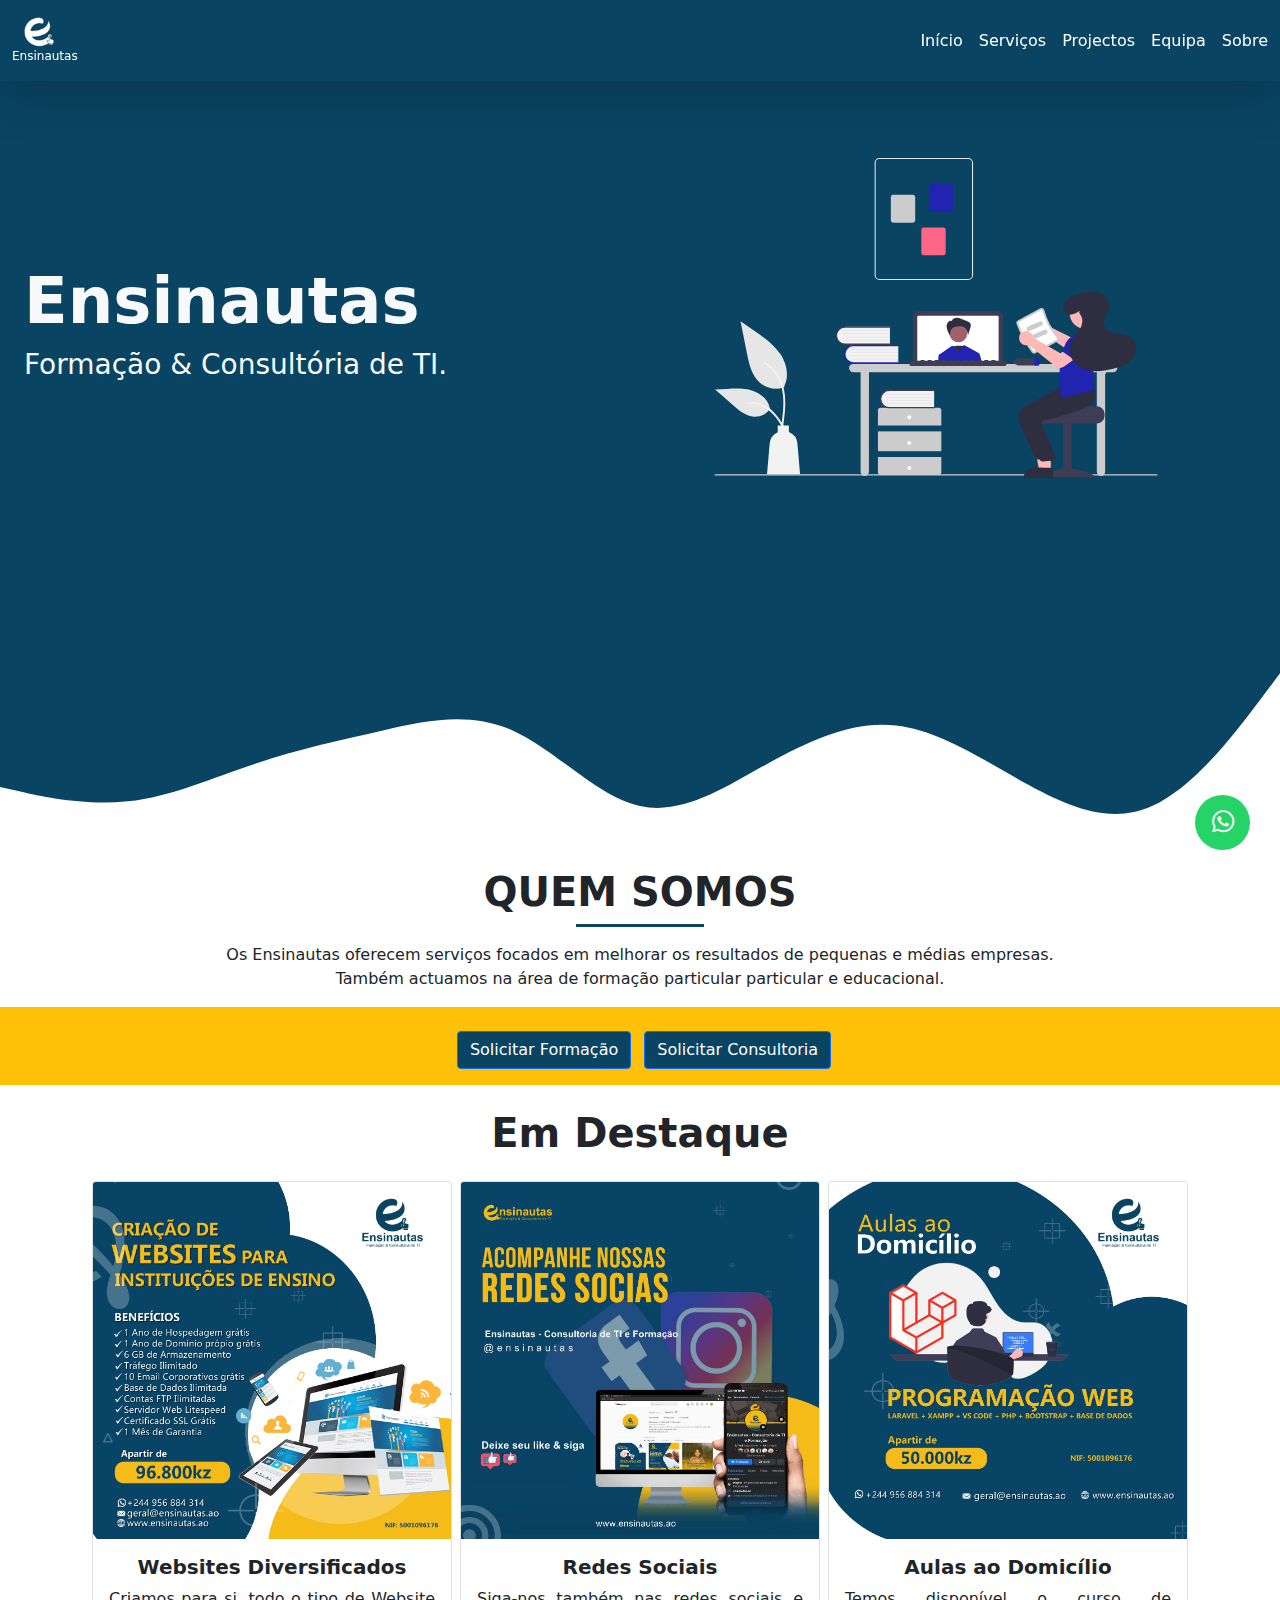
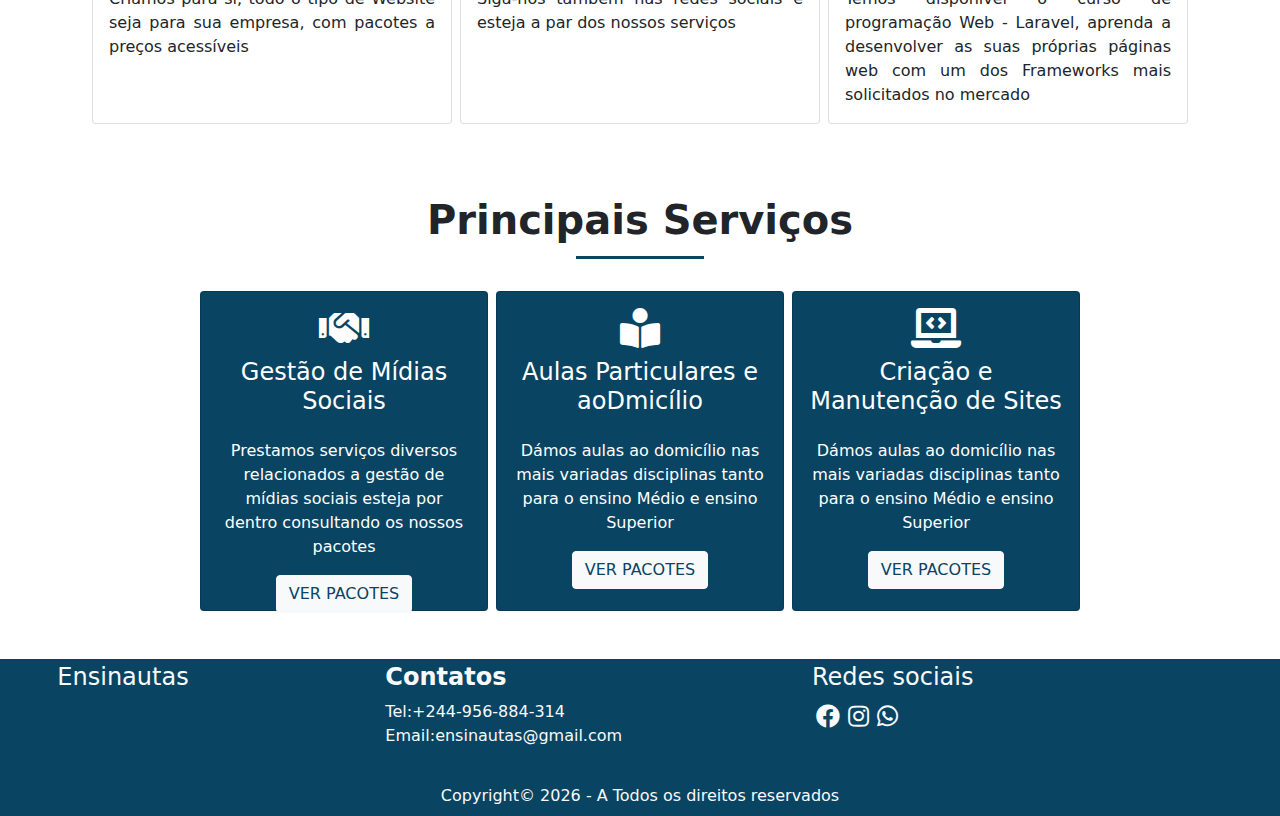
==== index.html @ be16ebf1 "Update index.html" ====
<!DOCTYPE html>
<html lang="en">
<head>
    <meta charset="UTF-8">
    <meta name="viewport" content="width=device-width, initial-scale=1.0">
    <meta http-equiv="X-UA-Compatible" content="ie=edge">
    <meta name="keywords" content="Ensinautas,
      Educação, TI, Consultoria, Websites, Profnautas,
      Aulas ao Domicílio,Gestão de Mídias Sociais,
      Identidade Visual, Manutenção,Formação de TI ">
    <meta name="description" content="
      Somos uma Empresa de formação e consultória de TI,
      desenvolvemos websites de diversos tipos para empresas
      e fornecemos manuntenção.">
    
    <link rel="shortcut icon" href="favicon.ico" type="image/x-icon">

   
    <link rel="stylesheet" type="text/css" href="./public/ensinautas/plugins/bootstrap.min.css">
   
    <link rel="stylesheet" type="text/css" href="./public/ensinautas/plugins/all.min.css">
    <link rel="stylesheet" type="text/css" href="./public/ensinautas/plugins/fontawesome.min.css">
   
    <link rel="stylesheet" type="text/css" href="./public/ensinautas/css/style.css">    
     <title>Portifolio Ensinautas</title>
</head>
<body id="topo">
   
    <header id="inicio">
      
      <nav class=" navbar navbar-expand-lg  navbar-dark menu shadow-lg fixed-top text-start menu"  >
        <a class="navbar-brand p-2 d-flex flex-column justify-content-end" href="index.html">
          <img class="logo-ensinautas mx-3" src="./img/logo-ensinautas.png" alt="logotipo-ensinautas">
          <span class="text mx-1">Ensinautas</span>
        </a>
        
        <button class="navbar-toggler" type="button" data-bs-toggle="collapse" data-bs-target="#navbarNav" aria-controls="navbarNav" aria-expanded="false" aria-label="Toggle navigation">
          <span class="navbar-toggler-icon"></span>
        </button>

        <div class="collapse navbar-collapse text-white  justify-content-end p-1 text-center" id="navbarNav">
          <ul class="navbar-nav ">
            <li class="nav-item active">
              <a class="nav-link text-white" href="#inicio">Início</a>
            </li>
            <li class="nav-item">
              <a class="nav-link text-white" href="#servicos">Serviços</a>
            </li>
            <li class="nav-item">
              <a class="nav-link text-white" href="projects.html">Projectos</a>
            </li>
            <li class="nav-item">
              <a class="nav-link text-white" href="team.html">Equipa</a>
            </li>
            <li class="nav-item">
              <a class="nav-link text-white" href="about.html">Sobre</a>
            </li>
          </ul>

        </div>
      </nav>
          
        <div class="cabecalho mt-5 d-flex align-items-center justify-content-between p-4 banner" >
          <div class="info">
            <h2 class="display-3 text-light fw-bold">Ensinautas</h2>
            <p class="text-light  h3">Formação & Consultória de TI.</p>
           </div>
          <div>
            <img src="./img/svg-2.svg" class="img-fluid svg-banner " alt="Imagem de banner que ilustra a logomarca Ensinautas">
          </div>
       </div>
        
        <svg  xmlns="http://www.w3.org/2000/svg" viewBox="0 0 1440 315">
            <path fill="#094462" fill-opacity="1" d="M0,224L24,229.3C48,235,96,245,144,240C192,235,240,213,288,197.3C336,181,384,171,432,160C480,149,528,139,576,160C624,181,672,235,720,245.3C768,256,816,224,864,197.3C912,171,960,149,1008,154.7C1056,160,1104,192,1152,218.7C1200,245,1248,267,1296,245.3C1344,224,1392,160,1416,128L1440,96L1440,0L1416,0C1392,0,1344,0,1296,0C1248,0,1200,0,1152,0C1104,0,1056,0,1008,0C960,0,912,0,864,0C816,0,768,0,720,0C672,0,624,0,576,0C528,0,480,0,432,0C384,0,336,0,288,0C240,0,192,0,144,0C96,0,48,0,24,0L0,0Z"></path>
        </svg>
         
        <div id="secao"></div>
 
    </header>
     

    <section id="quem_somos">
      <div class="text-center">
        <h1 class=" fw-bold">QUEM SOMOS</h1>
        <div class="divider container"></div>

      </div>
        <div class="text-center container col-md-8 mt-3">

          <p>Os Ensinautas oferecem serviços focados em melhorar
            os resultados de pequenas e médias empresas. Também actuamos
            na área de formação particular particular e educacional.
          </p>
        </div>

        <div class="col-md-12 bg-warning p-3 d-flex flex-wrap justify-content-center">
          <div class="text-center">
            <button  id="bg-primary" class="btn btn-primary mx-2 mt-2 ">Solicitar Formação</button>
            <button  id="bg-primary" class="btn btn-primary mt-2">Solicitar Consultoria</button>
          </div>
          
        </div>
     </section>


     
<main class="container">
  
  
  <section class="col-md-12">

    <h1 class="text-center fw-bold  mt-4 mb-3 ">Em Destaque</h1>
      <div id="caixa_destaque" class=" col-md-12 d-flex flex-wrap justify-content-center">  
        
      
      </div>   
  
  </section>  
  
   
  <section class="servicos  " id="servicos">

      <div class="d-flex  justify-content-center align-items-center flex-column mt-4 mb-4">
        <h1 class="text-center mt-5 fw-bold">Principais Serviços</h1>
        <div class=" divider"></div>
      </div>
    
    <div  class="col-md-12 d-flex flex-wrap justify-content-center align-items-center">
       
      <div id="caixa_servicos" class=" col-md-12 d-flex flex-wrap justify-content-center align-items-center">
        
      </div>      

    </div>

  </section>

     
  <div class="whatsapp-flutuante">
  <a  href="https://api.whatsapp.com/send?phone=244956884314" target="_blank">
   <i class="icone fab fa-whatsapp text-light"></i>
  </a>
  </div>
  
   

</main>

  
 <footer id="sobre" class=" mt-5 text-light text-justify" >
   
  <div class="d-flex flex-wrap  col-md-12 justify-content-center">

    <div class="col-md-3 mx-2 p-1 d-flex">
       <h4>Ensinautas </h4>
    </div>
  
  <div class="col-md-4 p-1">      
      <h4 class="text-bold">Contatos</h4>
      <a href="tel:+244921767552" class="text-light link">Tel:+244-956-884-314</a><br>
      <a href="mailto:ensinautas@gmail.com" class="text-light link">Email:ensinautas@gmail.com</a href="#"><br>
     
      </div>
        <div class="col-md-4 p-1">
          <h4>Redes sociais</h4>
          <div class="d-flex flex-wrap">
            <a href=""><i class="fab fa-facebook text-light p-1 fs-4"></i></a>
            <a href=""><i class="fab fa-instagram text-light p-1 fs-4"></i></a>
            <a href=""><i class="fab fa-whatsapp text-light p-1 fs-4"></i></a>
          </div>

        </div>
    </div>

      <div class="text-center mt-4 p-2">
      <span id="year"></span>
    </div>


 </footer>
 
<script src="./public/ensinautas/js/db-ensinautas.js"></script>
<script src="./public/ensinautas/plugins/jquery-3.6.0.min.js"></script>
<script src="./public/ensinautas/plugins/bootstrap.bundle.min.js"></script>
<script src="./public/ensinautas/plugins/fontawesome.min.js"></script>
<script type="module" src=" https://cdn.skypack.dev/@hotwired/turbo "></script>

 

</body>
</html>
---- public/ensinautas/css/style.css ----
/* Efeito fade ao carregar a pagina*/
/* Animação ao recarregar a página cria uma animação de Fade */
*{

    animation: fade;
    animation-duration: 1s;
}

 @keyframes fade
 {
    from{
       opacity: 0;
    }

    to{
       opacity: 1;

    }
 }
/* Fim de efeito fade ao carregar a pagina */


/* estilo do body */
body{
    scroll-behavior: smooth;
    margin: 0;
    padding: 0;
}
 /* Tamanho do logotipo do site */
 .logo-ensinautas{
    width:30px;
   }
 .text{
    font-size:12px !important;
    font-weight: 500;
   }
/* Fim do Tamanho do logotipo do site */
/* estilo do menu */
 .menu{
    background-color: rgb(9, 68, 98) !important;
 }
.cabecalho{
    background-color: rgb(9, 68, 98);
    color: #fff;
}
.info{
    margin-top: 1rem;
}

.img-destaque:hover{

    box-shadow: 3px 3px 6px #094462 ;
    transition: .8s;
}

#bg-primary{
    background-color: #094462 !important;
}
#text{
    color: #094462 !important;
    font-weight: 500;

}

#text:hover{
    opacity: .9;
}


#border-primary{
    border-left: 0.25rem solid #094462 !important;
}

.banner{
    height: 60vh;
}
.svg-banner{

    width: 40rem;
    height: 20rem;
}
.foto-equipa{
    width: 15rem;
}
/* Cor dos cards de equipa  */
.info-card{
    background-color: rgba(0, 0, 0, 0.04);
}
/* Fim da Cor dos cards de equipa  */
/* Estilo do Botão flutuante do Whatsapp */
.whatsapp-flutuante
{
    cursor: pointer;
    position: fixed;
    height: 55px;
    width: 55px;
    bottom:50px;
    right: 30px;
    background-color: #25d366;
    border-radius: 50px;
    text-align: center;
    font-size: 30px;
    z-index: 1000;
}
.whatsapp-flutuante i{
    font-size: 1.6rem;
     margin-top: .9rem;
}
/* Fim do estilo Botão flutuante do Whatsapp */
.contactos a{
text-decoration: none;
}
.text-justify{
    text-align: justify !important;
}
.text-bold{
    font-weight: bolder;
}
.letter_spacing{
    letter-spacing: -.5px !important;
}
.link{
    text-decoration: none;
}
/*  Estilo do sobre */
#sobre, #btn_login{
    box-sizing:border-box !important;
    background-color: #094462 !important;

}


/* Fim do Estilo do sobre */


/* estilo do formulario de login */
.form_login{

    border:.1em solid #094462;
    padding: 2em;
    box-shadow: .1px .1px .1em #094462;
}
/* fim do estilo do formulario de login */

.divider{
    text-align: center;
    margin-top: 4px;
    width: 8rem;
    height: 3px;
    background-color: #094462;
}
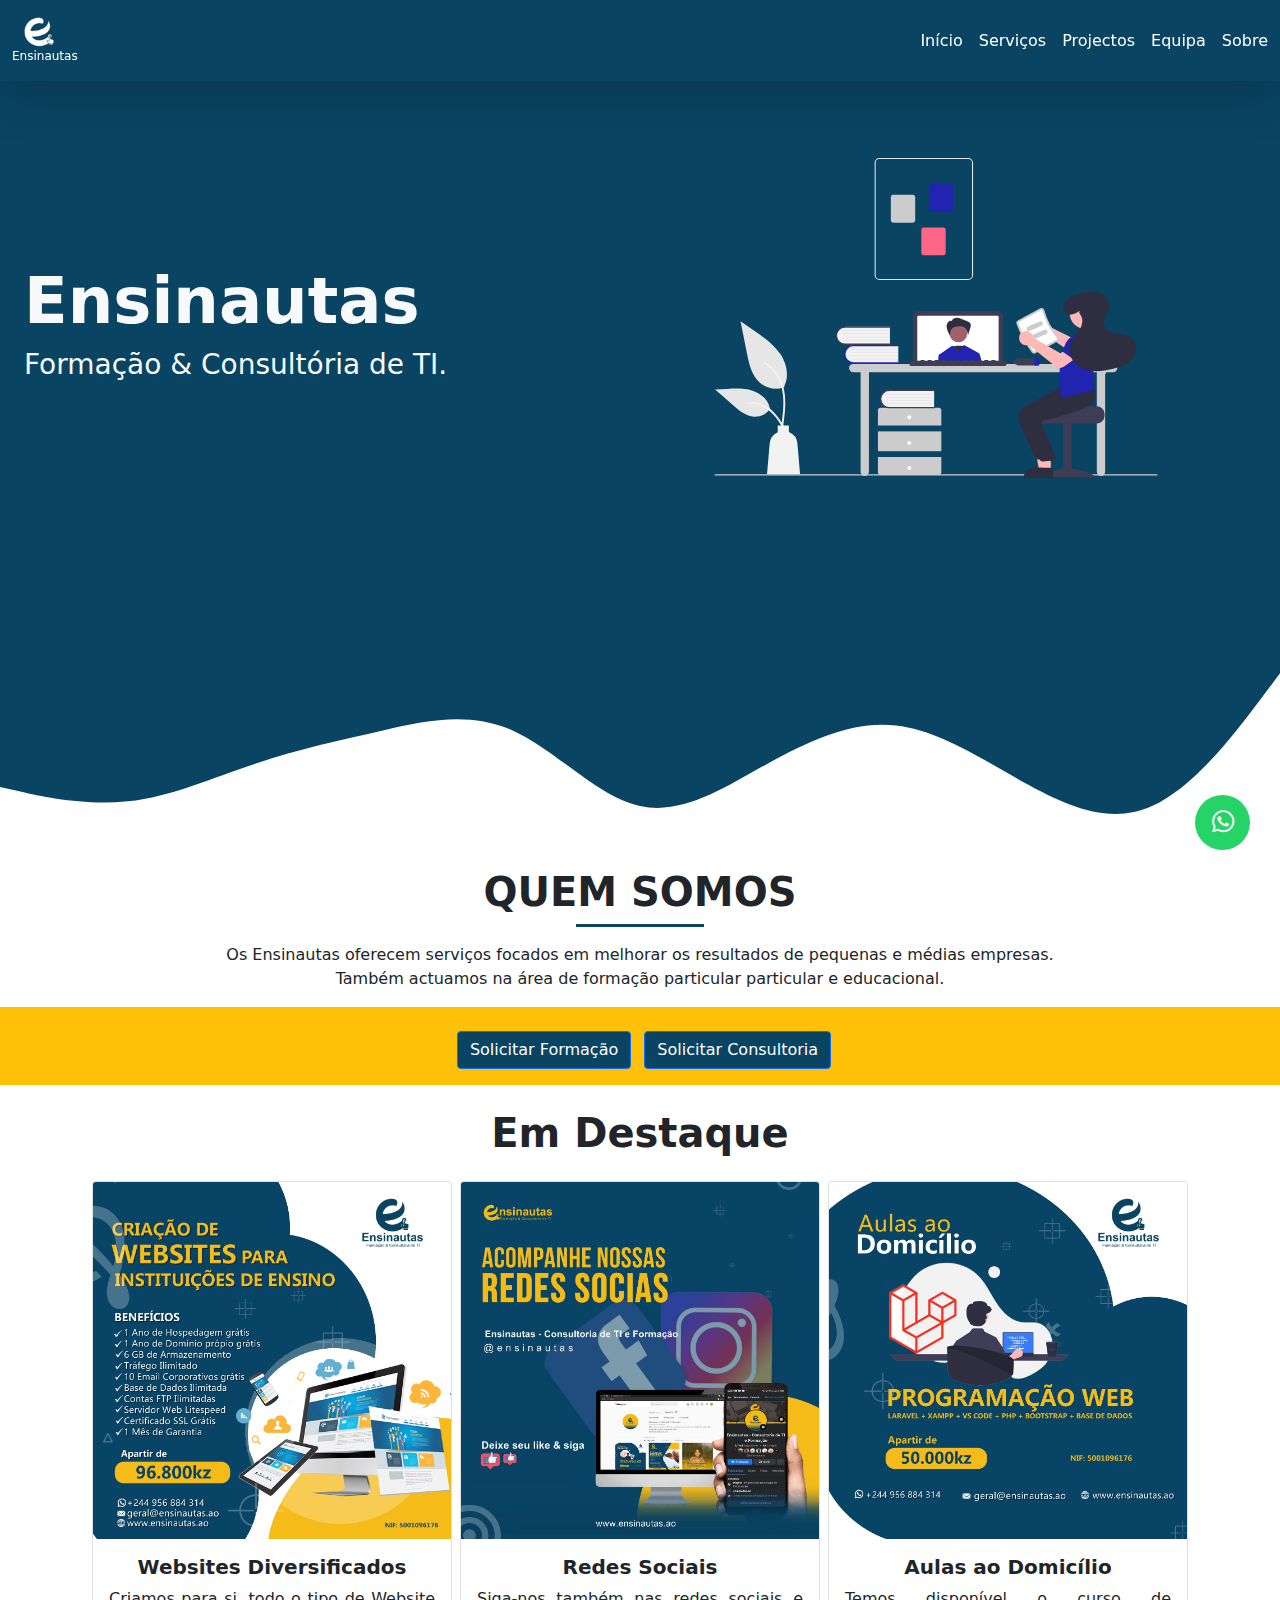
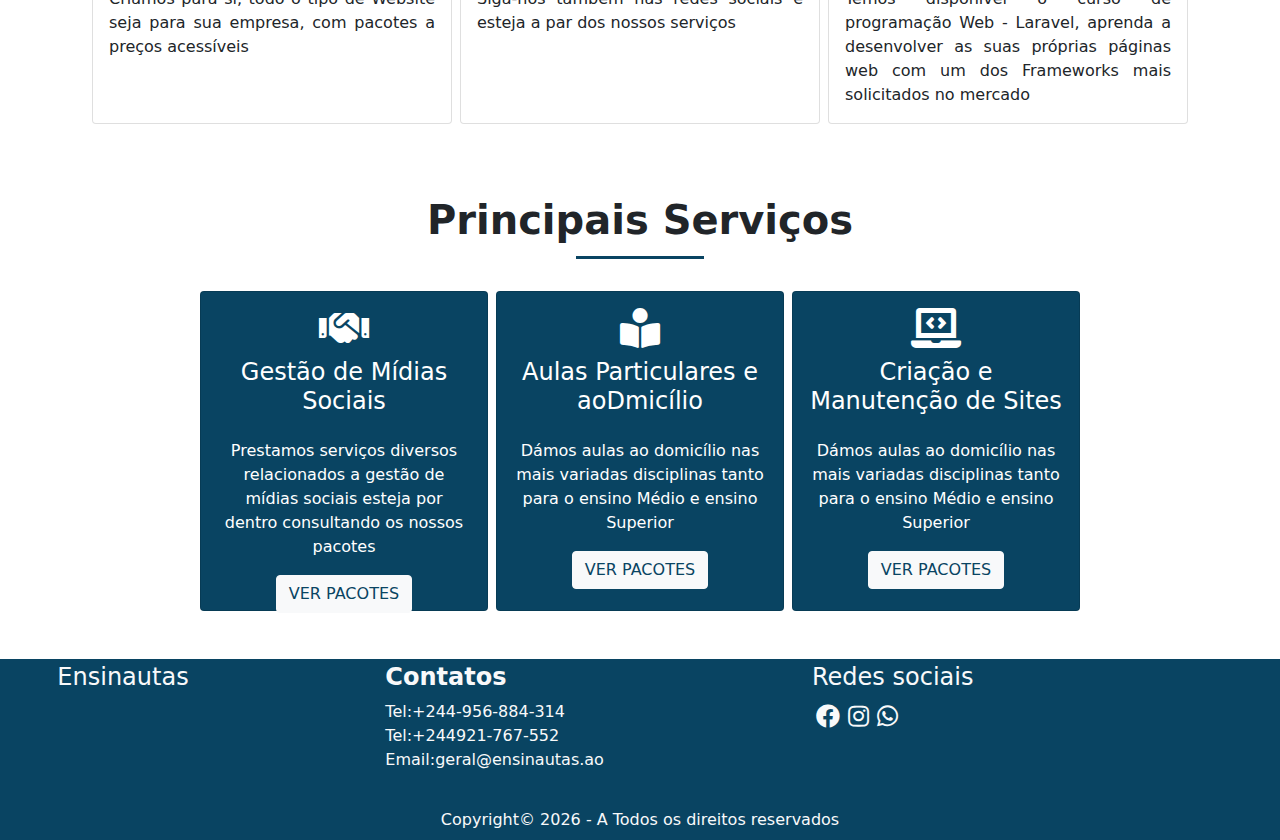
==== commit cc58ed9f: "Update index.html" ====
--- a/index.html
+++ b/index.html
@@ -157,8 +157,9 @@
   
   <div class="col-md-4 p-1">      
       <h4 class="text-bold">Contatos</h4>
-      <a href="tel:+244921767552" class="text-light link">Tel:+244-956-884-314</a><br>
-      <a href="mailto:ensinautas@gmail.com" class="text-light link">Email:ensinautas@gmail.com</a href="#"><br>
+      <a href="tel:+244956884314" class="text-light link">Tel:+244-956-884-314</a><br>
+      <a href="tel:+244921767552" class="text-light link">Tel:+244921-767-552</a><br>
+      <a href="mailto:geral@ensinautas.ao" class="text-light link">Email:geral@ensinautas.ao</a href="#"><br>
      
       </div>
         <div class="col-md-4 p-1">
@@ -183,8 +184,6 @@
 <script src="./public/ensinautas/plugins/jquery-3.6.0.min.js"></script>
 <script src="./public/ensinautas/plugins/bootstrap.bundle.min.js"></script>
 <script src="./public/ensinautas/plugins/fontawesome.min.js"></script>
-<script type="module" src=" https://cdn.skypack.dev/@hotwired/turbo "></script>
-
  
 
 </body>
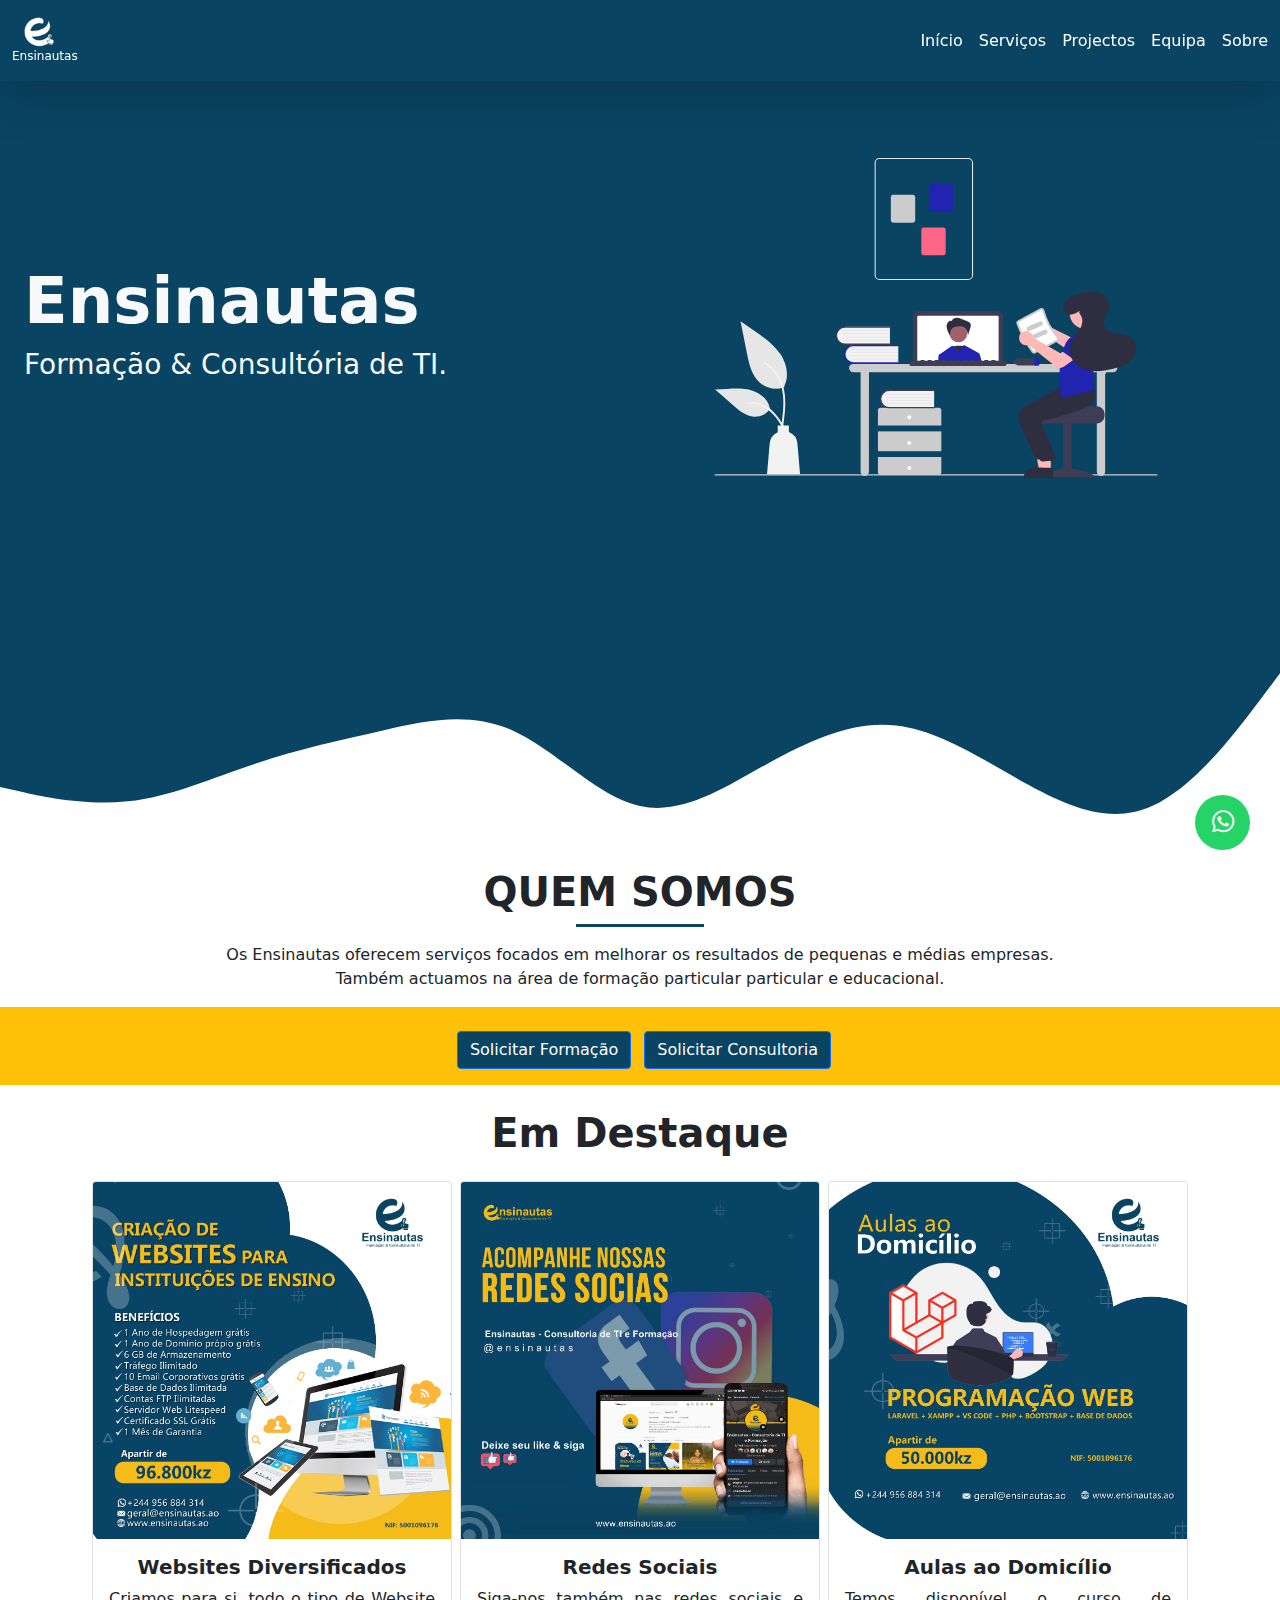
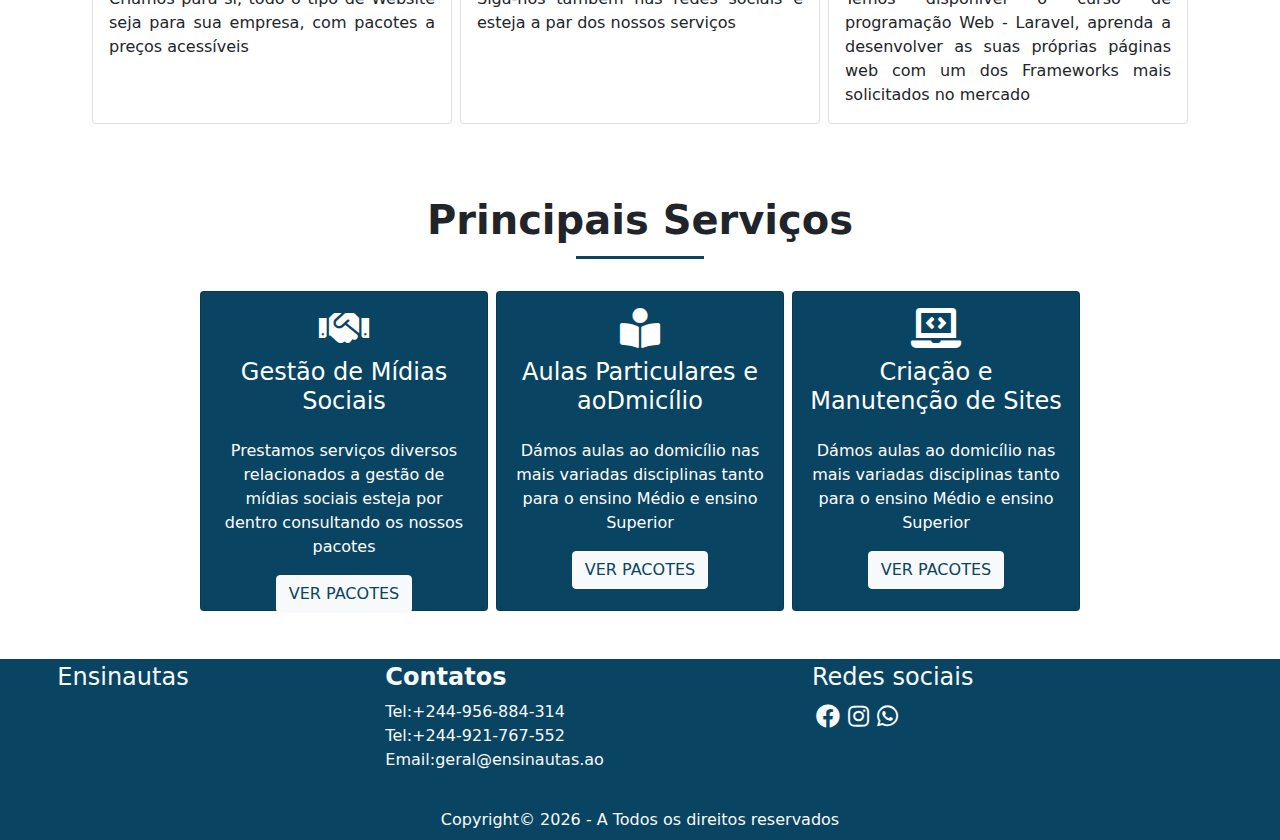
==== commit 47e4525e: "Update index.html" ====
--- a/index.html
+++ b/index.html
@@ -158,7 +158,7 @@
   <div class="col-md-4 p-1">      
       <h4 class="text-bold">Contatos</h4>
       <a href="tel:+244956884314" class="text-light link">Tel:+244-956-884-314</a><br>
-      <a href="tel:+244921767552" class="text-light link">Tel:+244921-767-552</a><br>
+      <a href="tel:+244921767552" class="text-light link">Tel:+244-921-767-552</a><br>
       <a href="mailto:geral@ensinautas.ao" class="text-light link">Email:geral@ensinautas.ao</a href="#"><br>
      
       </div>
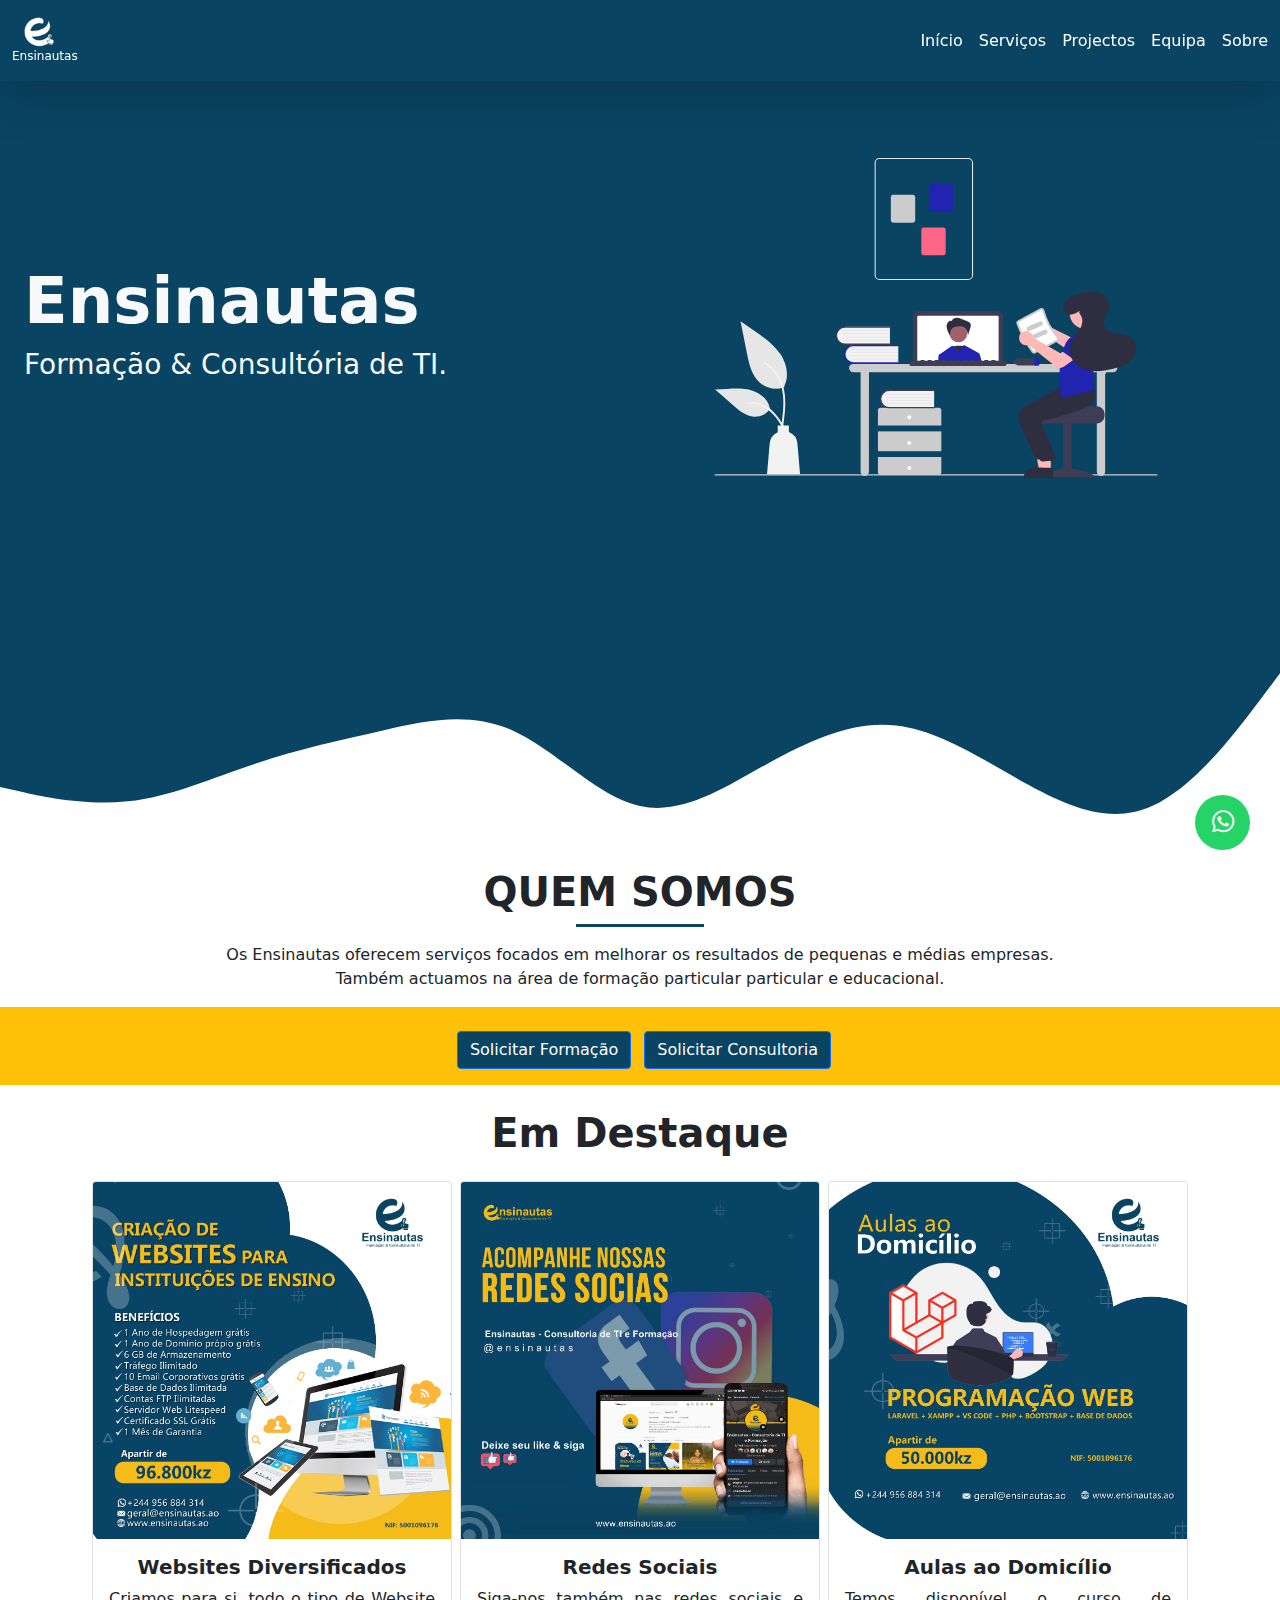
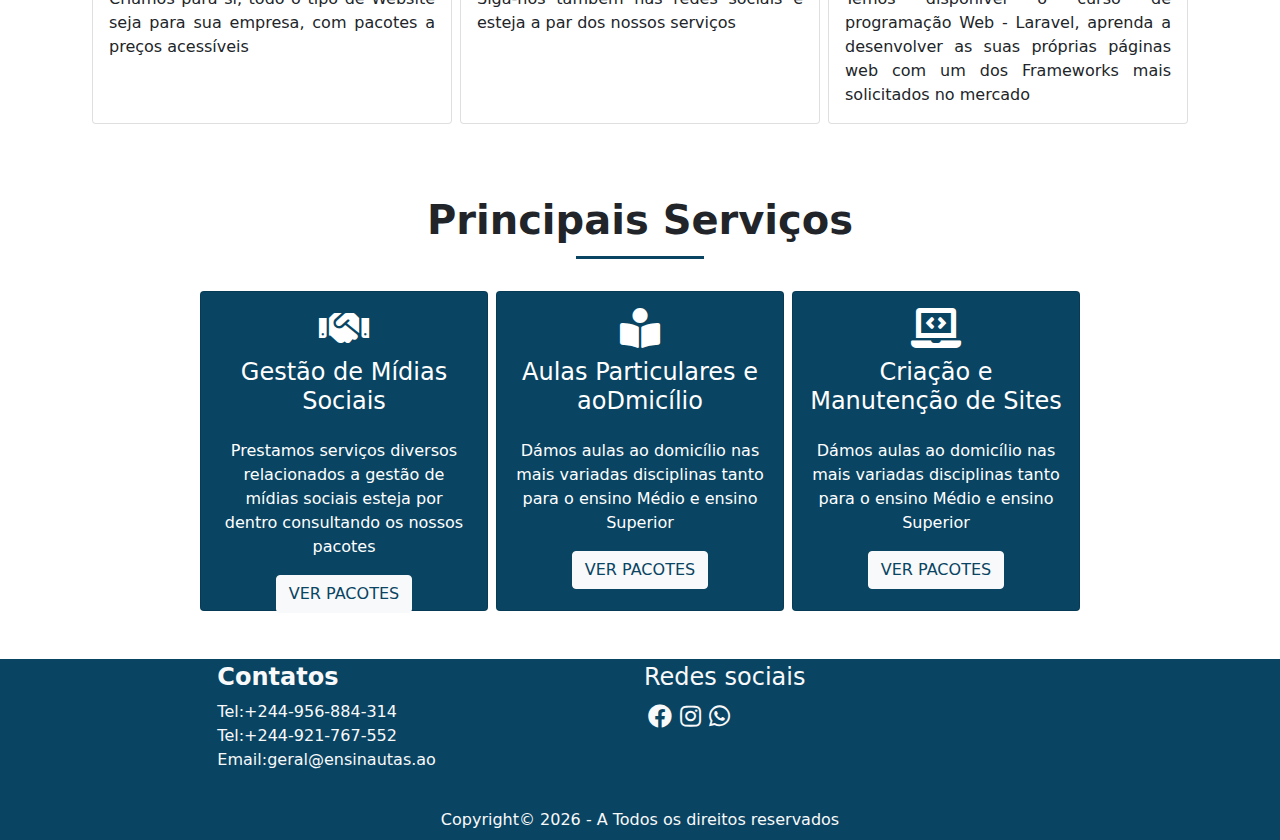
==== commit 1cd3e762: "Update index.html" ====
--- a/index.html
+++ b/index.html
@@ -151,9 +151,7 @@
    
   <div class="d-flex flex-wrap  col-md-12 justify-content-center">
 
-    <div class="col-md-3 mx-2 p-1 d-flex">
-       <h4>Ensinautas </h4>
-    </div>
+   
   
   <div class="col-md-4 p-1">      
       <h4 class="text-bold">Contatos</h4>
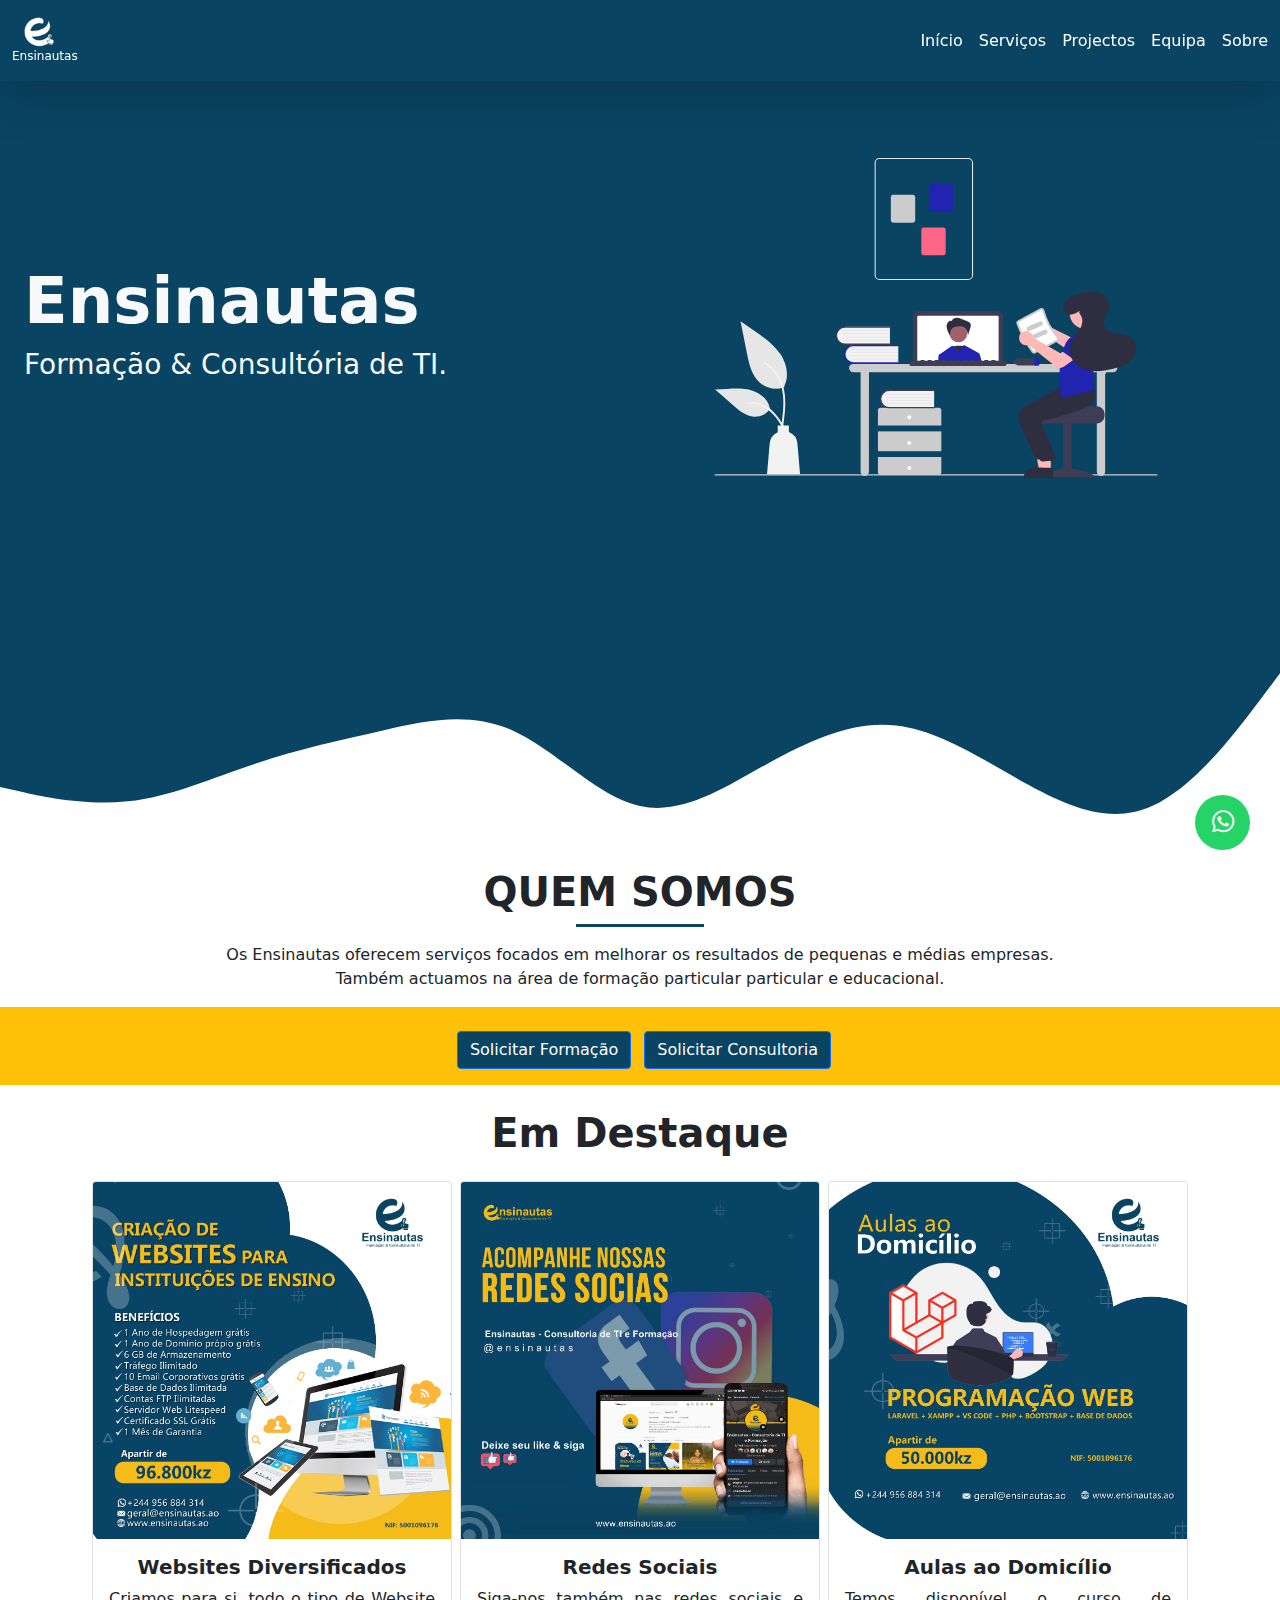
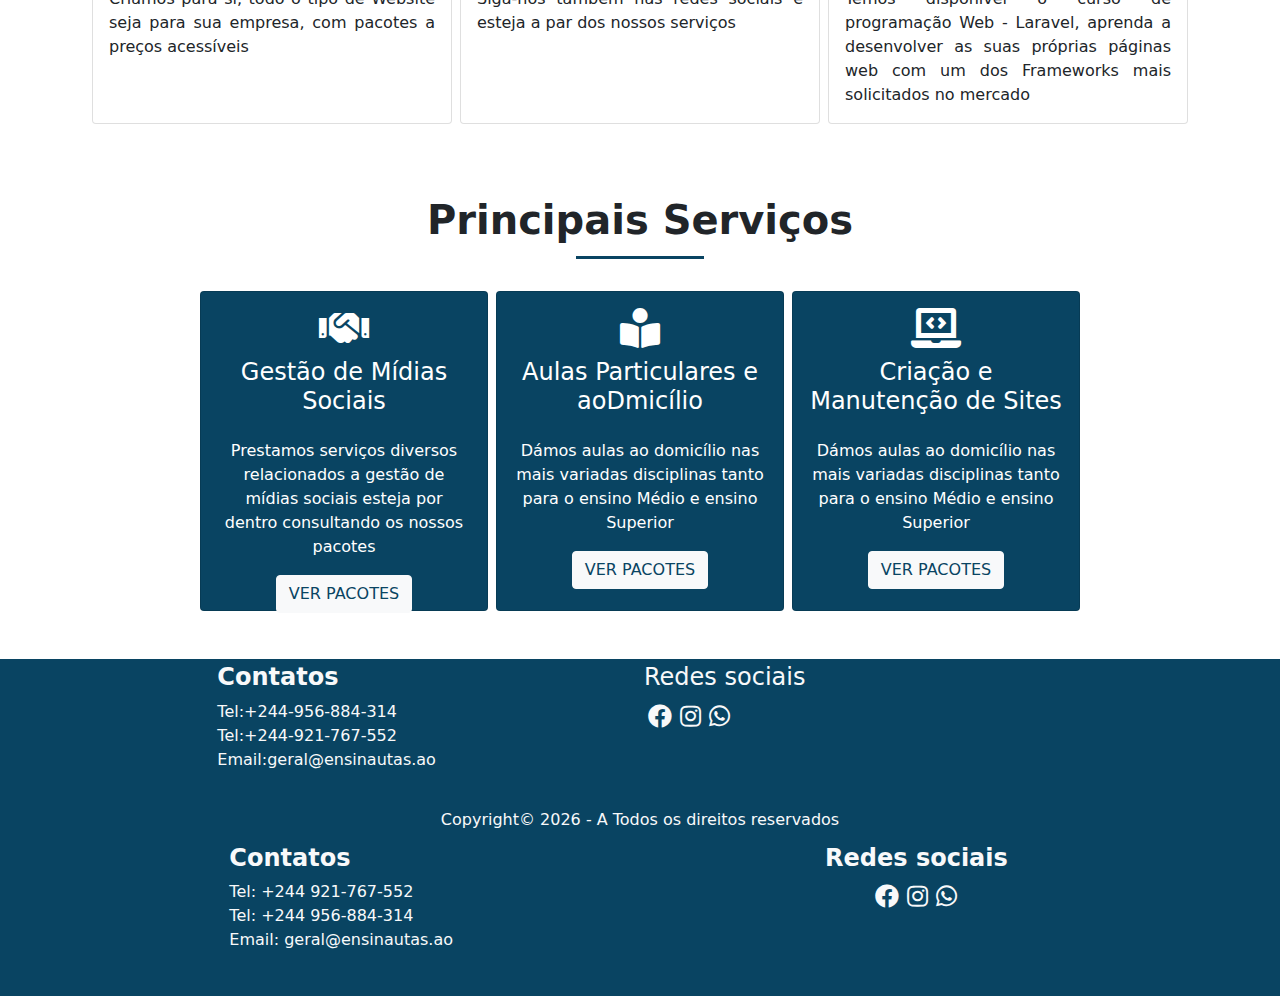
==== commit 459e9b63: "Update index.html" ====
--- a/index.html
+++ b/index.html
@@ -28,37 +28,7 @@
    
     <header id="inicio">
       
-      <nav class=" navbar navbar-expand-lg  navbar-dark menu shadow-lg fixed-top text-start menu"  >
-        <a class="navbar-brand p-2 d-flex flex-column justify-content-end" href="index.html">
-          <img class="logo-ensinautas mx-3" src="./img/logo-ensinautas.png" alt="logotipo-ensinautas">
-          <span class="text mx-1">Ensinautas</span>
-        </a>
-        
-        <button class="navbar-toggler" type="button" data-bs-toggle="collapse" data-bs-target="#navbarNav" aria-controls="navbarNav" aria-expanded="false" aria-label="Toggle navigation">
-          <span class="navbar-toggler-icon"></span>
-        </button>
-
-        <div class="collapse navbar-collapse text-white  justify-content-end p-1 text-center" id="navbarNav">
-          <ul class="navbar-nav ">
-            <li class="nav-item active">
-              <a class="nav-link text-white" href="#inicio">Início</a>
-            </li>
-            <li class="nav-item">
-              <a class="nav-link text-white" href="#servicos">Serviços</a>
-            </li>
-            <li class="nav-item">
-              <a class="nav-link text-white" href="projects.html">Projectos</a>
-            </li>
-            <li class="nav-item">
-              <a class="nav-link text-white" href="team.html">Equipa</a>
-            </li>
-            <li class="nav-item">
-              <a class="nav-link text-white" href="about.html">Sobre</a>
-            </li>
-          </ul>
-
-        </div>
-      </nav>
+      
           
         <div class="cabecalho mt-5 d-flex align-items-center justify-content-between p-4 banner" >
           <div class="info">
@@ -177,7 +147,7 @@
 
 
  </footer>
- 
+ <script src="./public/ensinautas/js/header_footer.js"></script>
 <script src="./public/ensinautas/js/db-ensinautas.js"></script>
 <script src="./public/ensinautas/plugins/jquery-3.6.0.min.js"></script>
 <script src="./public/ensinautas/plugins/bootstrap.bundle.min.js"></script>
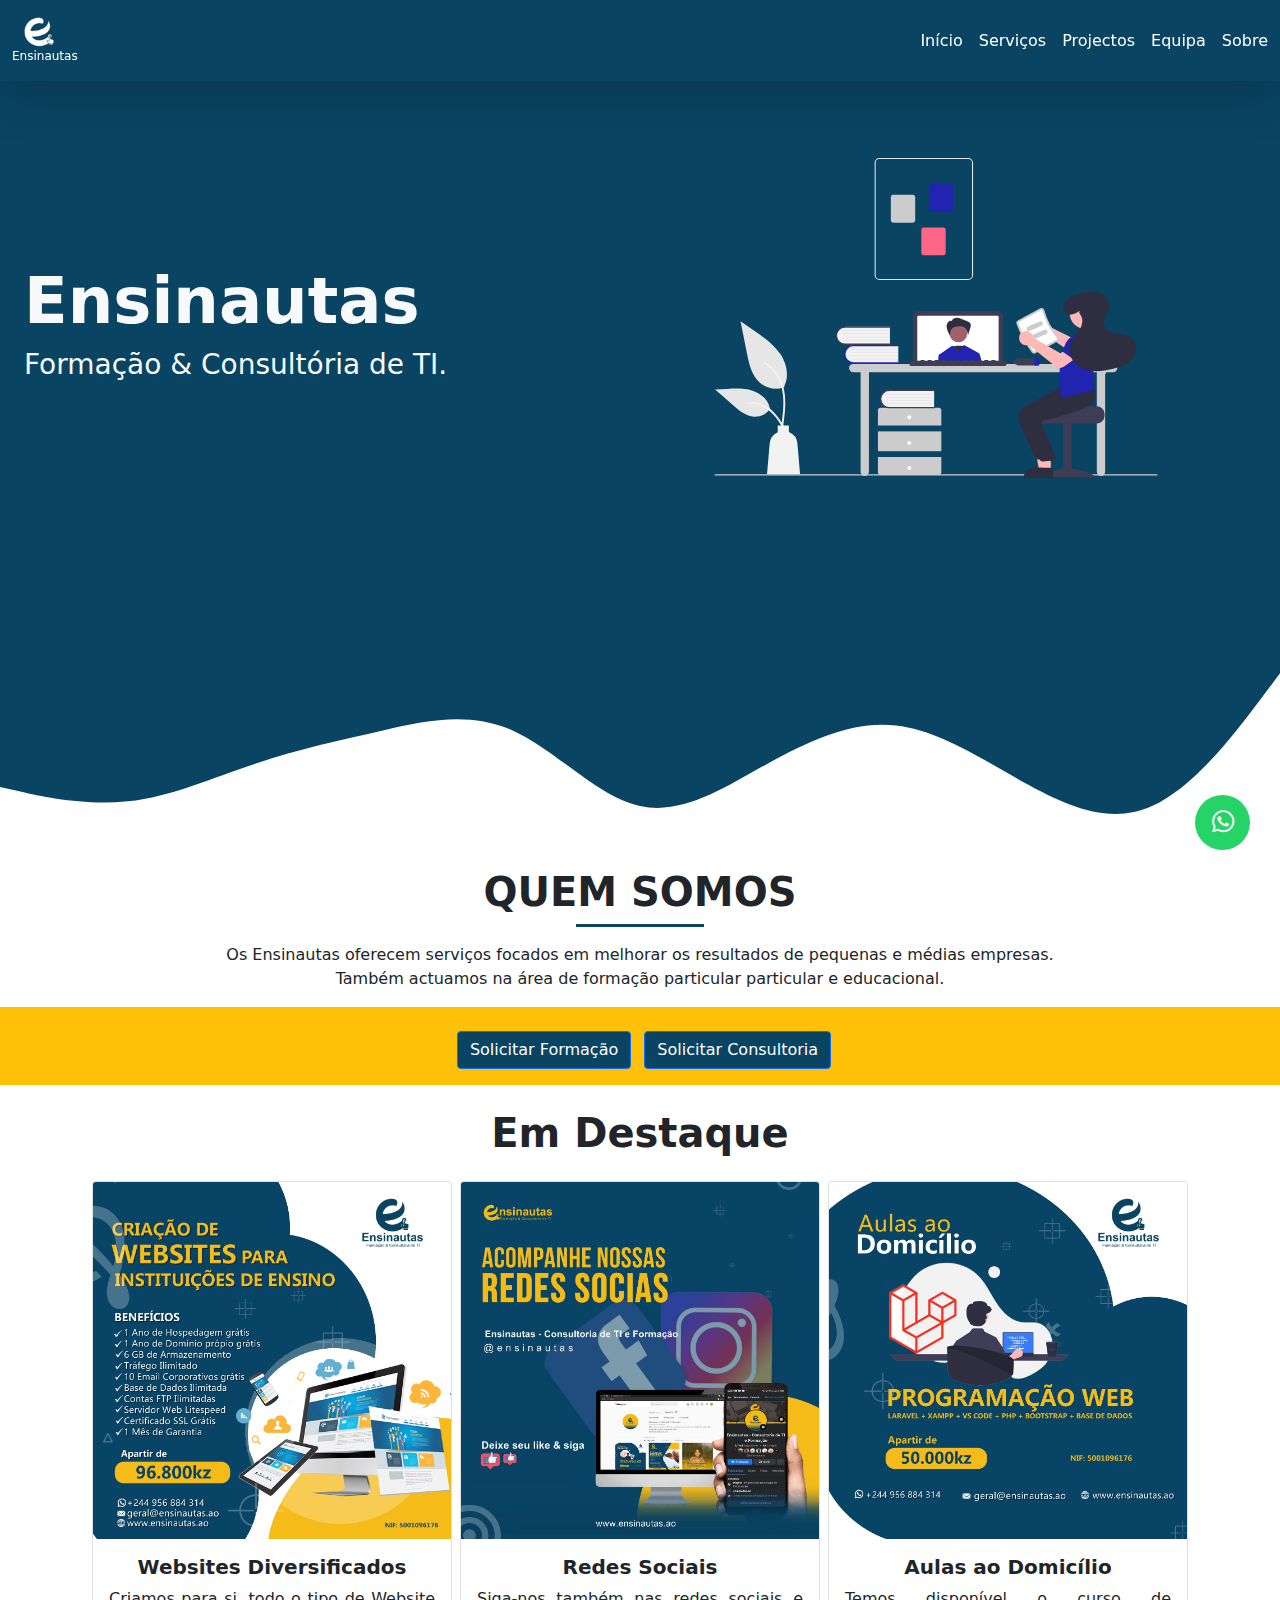
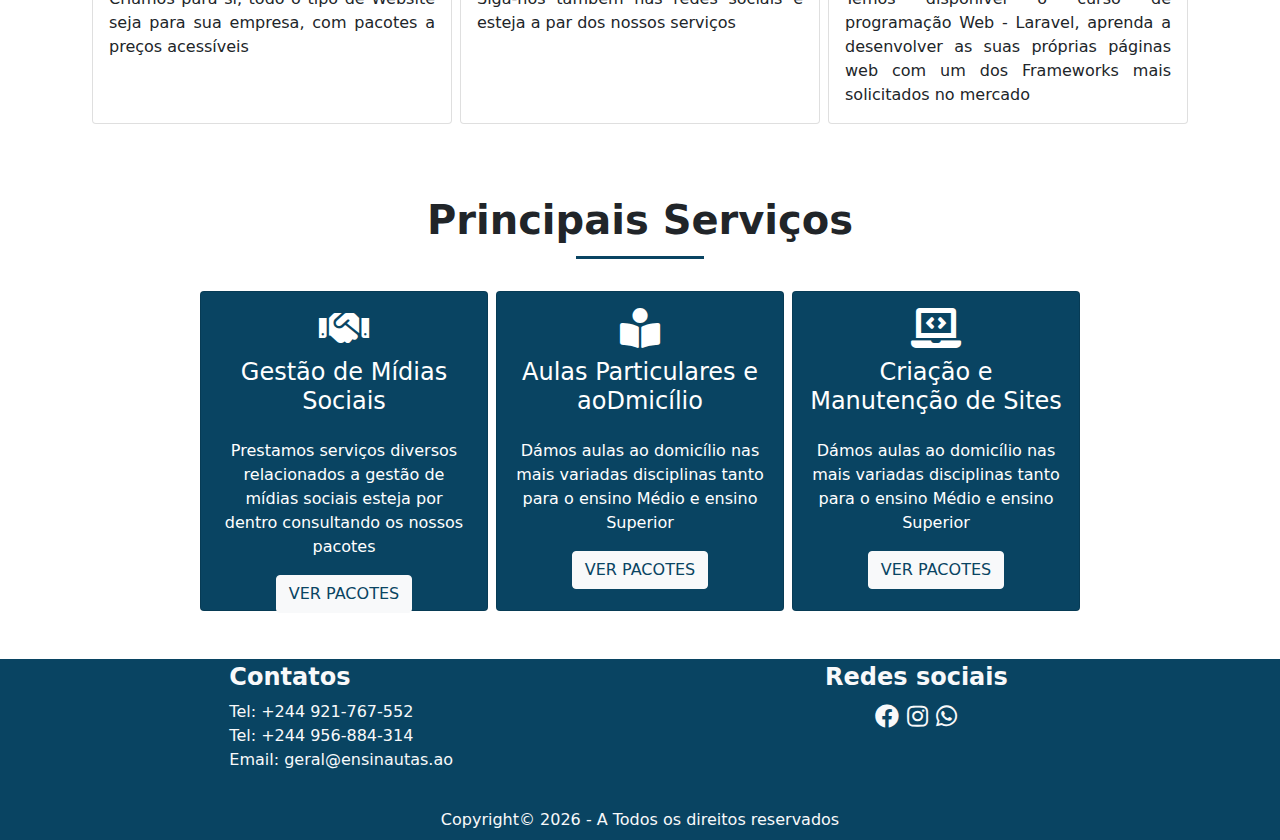
==== commit 4b32b957: "Update index.html" ====
--- a/index.html
+++ b/index.html
@@ -119,33 +119,7 @@
   
  <footer id="sobre" class=" mt-5 text-light text-justify" >
    
-  <div class="d-flex flex-wrap  col-md-12 justify-content-center">
-
    
-  
-  <div class="col-md-4 p-1">      
-      <h4 class="text-bold">Contatos</h4>
-      <a href="tel:+244956884314" class="text-light link">Tel:+244-956-884-314</a><br>
-      <a href="tel:+244921767552" class="text-light link">Tel:+244-921-767-552</a><br>
-      <a href="mailto:geral@ensinautas.ao" class="text-light link">Email:geral@ensinautas.ao</a href="#"><br>
-     
-      </div>
-        <div class="col-md-4 p-1">
-          <h4>Redes sociais</h4>
-          <div class="d-flex flex-wrap">
-            <a href=""><i class="fab fa-facebook text-light p-1 fs-4"></i></a>
-            <a href=""><i class="fab fa-instagram text-light p-1 fs-4"></i></a>
-            <a href=""><i class="fab fa-whatsapp text-light p-1 fs-4"></i></a>
-          </div>
-
-        </div>
-    </div>
-
-      <div class="text-center mt-4 p-2">
-      <span id="year"></span>
-    </div>
-
-
  </footer>
  <script src="./public/ensinautas/js/header_footer.js"></script>
 <script src="./public/ensinautas/js/db-ensinautas.js"></script>
